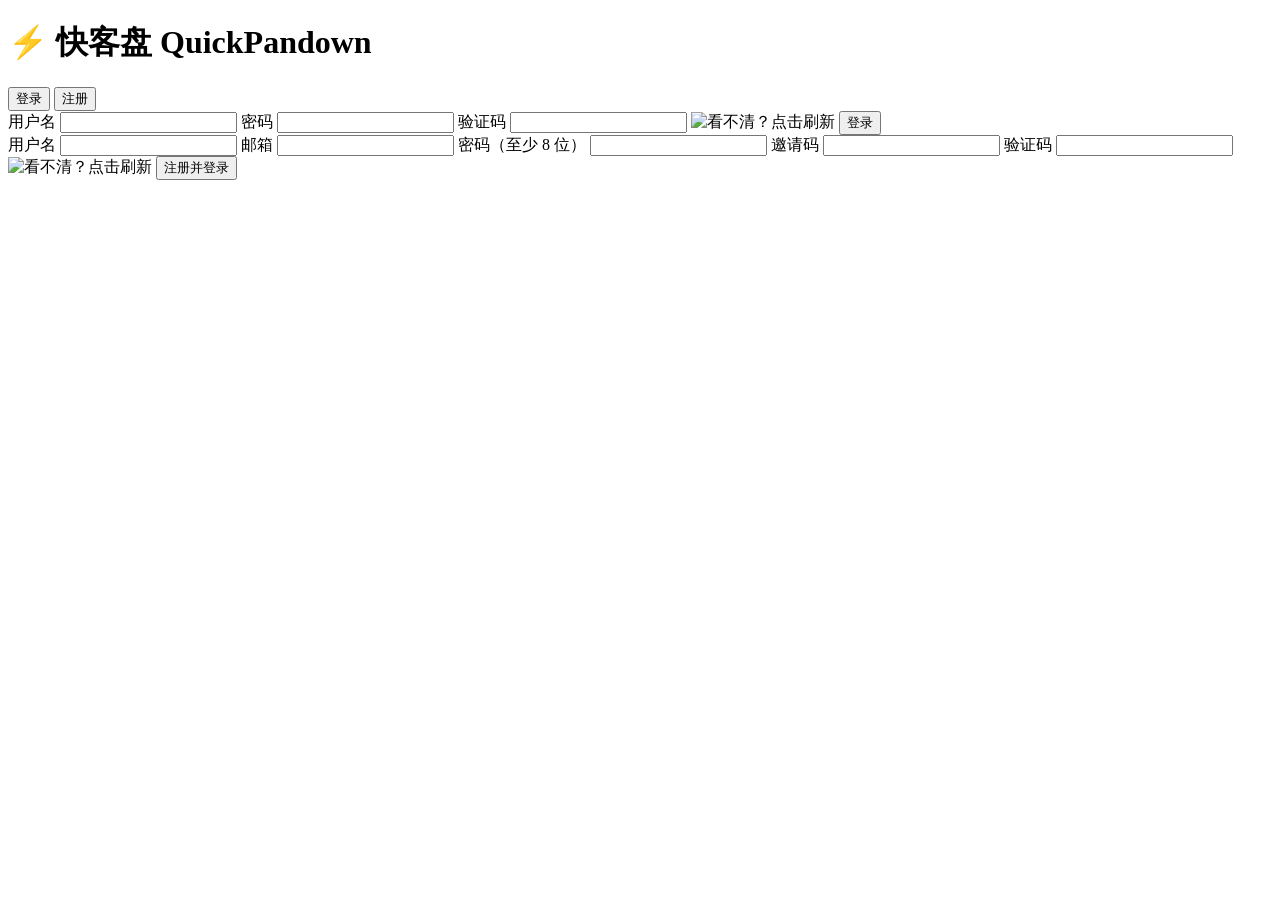
==== app/static/login.html @ c4acda96 "Initial commit" ====
<!DOCTYPE html>
<html lang="zh-CN">
<head>
  <meta charset="UTF-8">
  <meta name="viewport" content="width=device-width, initial-scale=1.0">
  <title>快客盘 QuickPandown — 登录</title>
  <link rel="icon" type="image/svg+xml" href="/favicon.svg">
  <link rel="stylesheet" href="/style.css">
</head>
<body class="login-body">
  <div class="login-card">
    <h1 class="login-title">⚡ 快客盘 QuickPandown</h1>

    <div class="tabs">
      <button id="tab-login" class="tab active">登录</button>
      <button id="tab-register" class="tab">注册</button>
    </div>

    <!-- 登录表单 -->
    <form id="login-form" class="login-form">
      <label>用户名
        <input id="login-username" autocomplete="username" required>
      </label>
      <label>密码
        <input id="login-password" type="password" autocomplete="current-password" required>
      </label>
      <label>验证码
        <span class="captcha-row">
          <input id="login-captcha-input" maxlength="4" autocomplete="off" required>
          <img id="login-captcha-img" class="captcha-img" title="看不清？点击刷新">
        </span>
      </label>
      <button type="submit" id="login-btn" class="primary">登录</button>
      <div id="login-message" class="hint"></div>
    </form>

    <!-- 注册表单 -->
    <form id="register-form" class="login-form hidden">
      <label>用户名
        <input id="reg-username" autocomplete="username" required>
      </label>
      <label>邮箱
        <input id="reg-email" type="email" autocomplete="email" required>
      </label>
      <label>密码（至少 8 位）
        <input id="reg-password" type="password" autocomplete="new-password" required>
      </label>
      <label>邀请码
        <input id="reg-invite" required>
      </label>
      <label>验证码
        <span class="captcha-row">
          <input id="reg-captcha-input" maxlength="4" autocomplete="off" required>
          <img id="reg-captcha-img" class="captcha-img" title="看不清？点击刷新">
        </span>
      </label>
      <button type="submit" id="register-btn" class="primary">注册并登录</button>
      <div id="register-message" class="hint"></div>
    </form>
  </div>
  <script src="/login.js"></script>
</body>
</html>
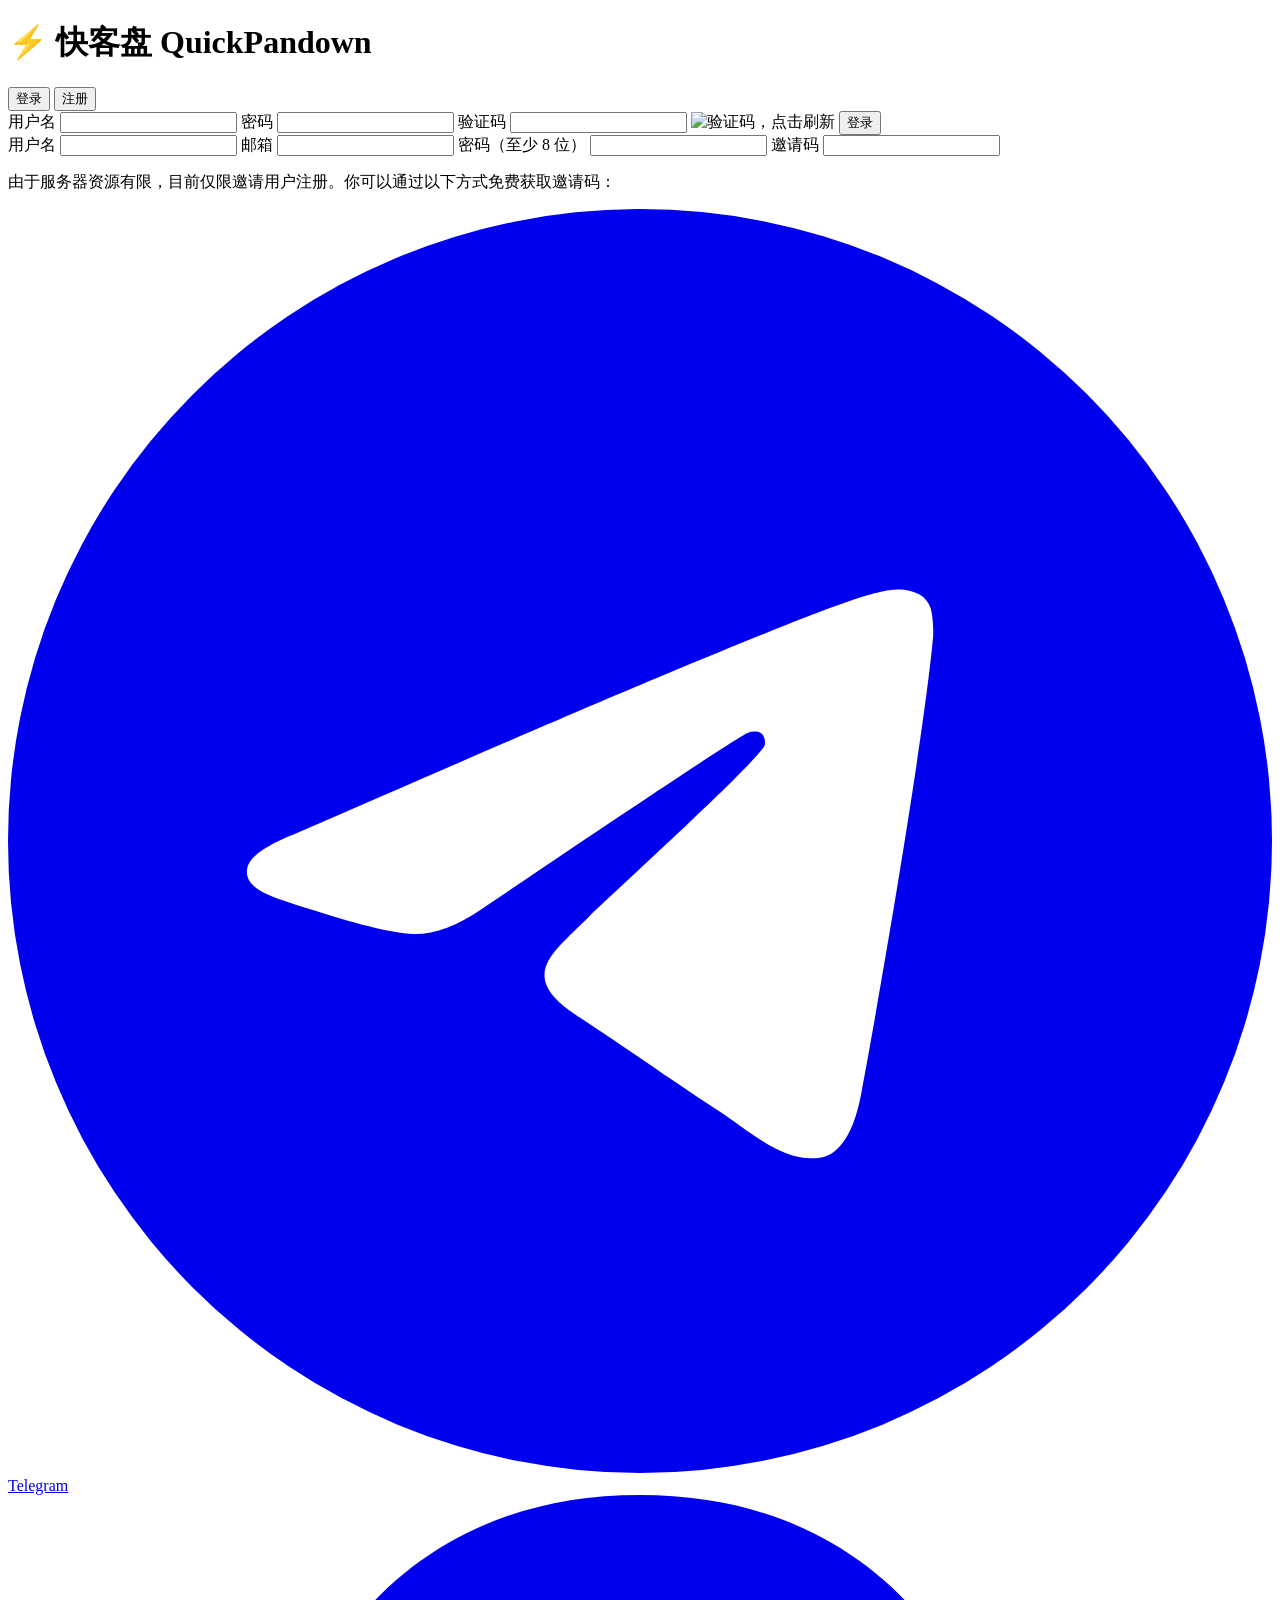
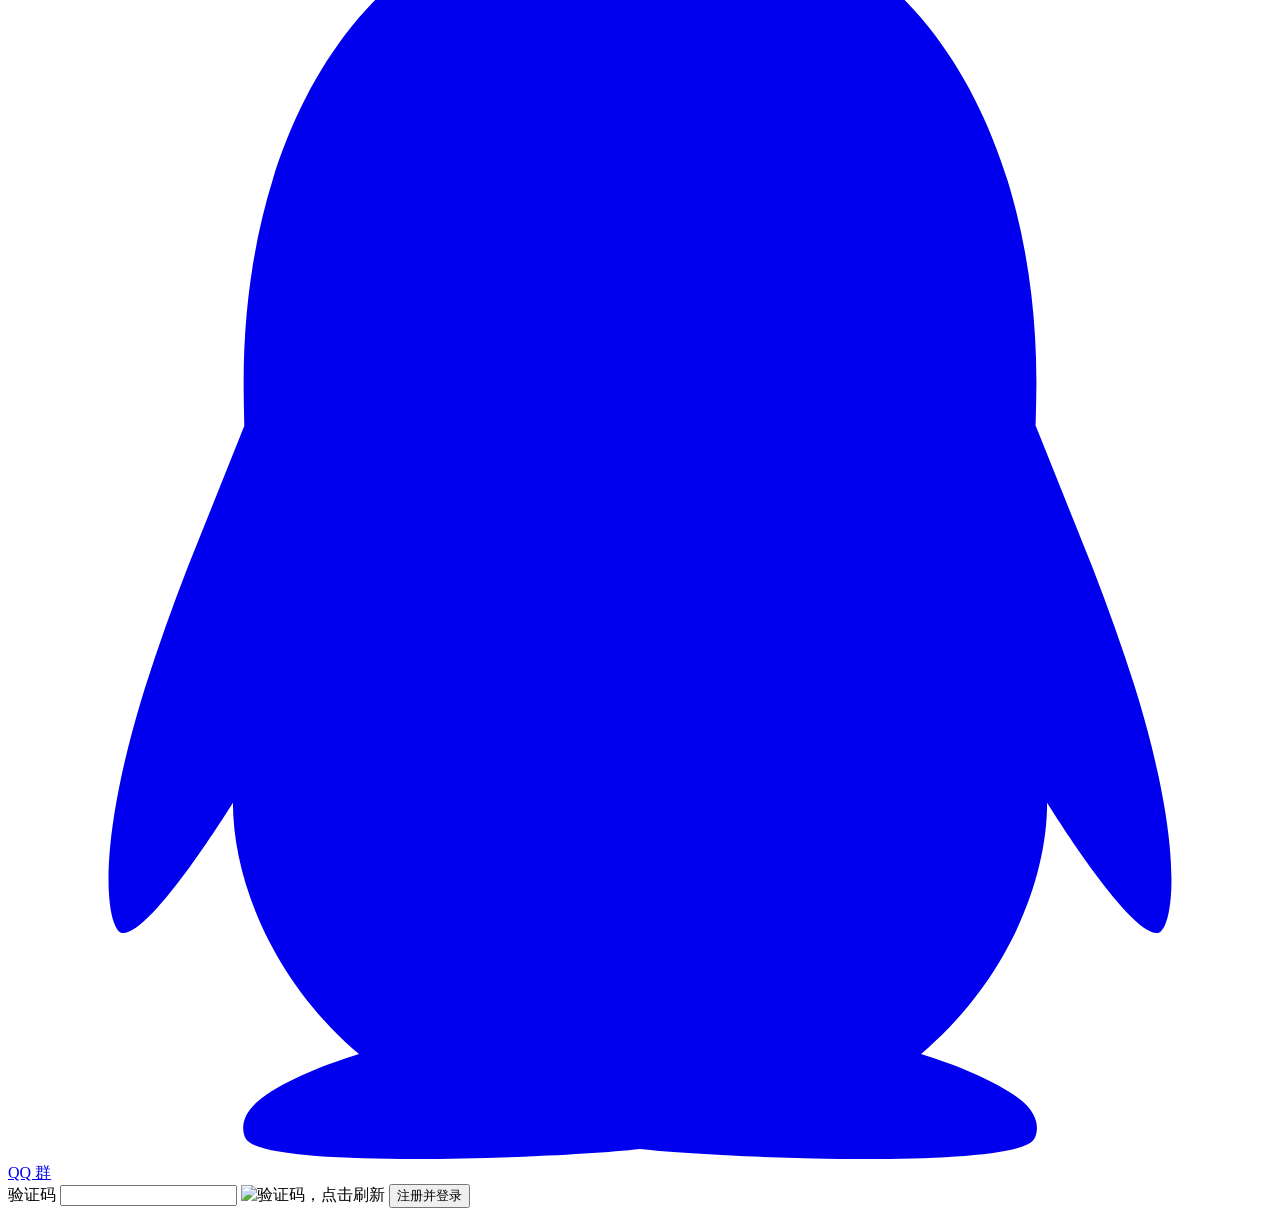
==== commit cec4466a: "增加流量监控功能" ====
--- a/app/static/login.html
+++ b/app/static/login.html
@@ -5,7 +5,7 @@
   <meta name="viewport" content="width=device-width, initial-scale=1.0">
   <title>快客盘 QuickPandown — 登录</title>
   <link rel="icon" type="image/svg+xml" href="/favicon.svg">
-  <link rel="stylesheet" href="/style.css">
+  <link rel="stylesheet" href="/style.css?v=20261101c">
 </head>
 <body class="login-body">
   <div class="login-card">
@@ -17,7 +17,7 @@
     </div>
 
     <!-- 登录表单 -->
-    <form id="login-form" class="login-form">
+    <form id="login-form" class="login-form" novalidate>
       <label>用户名
         <input id="login-username" autocomplete="username" required>
       </label>
@@ -27,7 +27,7 @@
       <label>验证码
         <span class="captcha-row">
           <input id="login-captcha-input" maxlength="4" autocomplete="off" required>
-          <img id="login-captcha-img" class="captcha-img" title="看不清？点击刷新">
+          <img id="login-captcha-img" class="captcha-img" alt="验证码，点击刷新" title="看不清？点击刷新">
         </span>
       </label>
       <button type="submit" id="login-btn" class="primary">登录</button>
@@ -35,7 +35,7 @@
     </form>
 
     <!-- 注册表单 -->
-    <form id="register-form" class="login-form hidden">
+    <form id="register-form" class="login-form hidden" novalidate>
       <label>用户名
         <input id="reg-username" autocomplete="username" required>
       </label>
@@ -45,19 +45,42 @@
       <label>密码（至少 8 位）
         <input id="reg-password" type="password" autocomplete="new-password" required>
       </label>
-      <label>邀请码
+      <label id="reg-invite-field">邀请码
         <input id="reg-invite" required>
       </label>
+      <div id="invite-help" class="invite-help">
+        <p class="invite-help-text">由于服务器资源有限，目前仅限邀请用户注册。你可以通过以下方式免费获取邀请码：</p>
+        <div class="invite-actions">
+          <a class="invite-action tg" href="https://t.me/playlab_group"
+             target="_blank" rel="noopener noreferrer" title="加入 Telegram 群免费获取邀请码">
+            <span class="invite-action-icon" aria-hidden="true">
+              <svg viewBox="0 0 24 24" focusable="false">
+                <path fill="currentColor" d="M11.944 0A12 12 0 0 0 0 12a12 12 0 0 0 12 12 12 12 0 0 0 12-12A12 12 0 0 0 12 0a12 12 0 0 0-.056 0zm4.962 7.224c.1-.002.321.023.465.14a.506.506 0 0 1 .171.325c.016.093.036.306.02.472-.18 1.898-.962 6.502-1.36 8.627-.168.9-.499 1.201-.82 1.23-.696.065-1.225-.46-1.9-.902-1.056-.693-1.653-1.124-2.678-1.8-1.185-.78-.417-1.21.258-1.91.177-.184 3.247-2.977 3.307-3.23.007-.032.014-.15-.056-.212s-.174-.041-.249-.024c-.106.024-1.793 1.14-5.061 3.345-.48.33-.913.49-1.302.48-.428-.008-1.252-.241-1.865-.44-.752-.245-1.349-.374-1.297-.789.027-.216.325-.437.893-.663 3.498-1.524 5.83-2.529 6.998-3.014 3.332-1.386 4.025-1.627 4.476-1.635z"/>
+              </svg>
+            </span>
+            <span class="invite-action-label">Telegram</span>
+          </a>
+          <a class="invite-action qq" href="https://qm.qq.com/q/YpmXsCME8i"
+             target="_blank" rel="noopener noreferrer" title="加入 QQ 群免费获取邀请码">
+            <span class="invite-action-icon" aria-hidden="true">
+              <svg viewBox="0 0 24 24" focusable="false">
+                <path fill="currentColor" d="M21.395 15.035a40 40 0 0 0-.803-2.264l-1.079-2.695c.001-.032.014-.562.014-.836C19.526 4.632 17.351 0 12 0S4.474 4.632 4.474 9.241c0 .274.013.804.014.836l-1.08 2.695a39 39 0 0 0-.802 2.264c-1.021 3.283-.69 4.643-.438 4.673.54.065 2.103-2.472 2.103-2.472 0 1.469.756 3.387 2.394 4.771-.612.188-1.363.479-1.845.835-.434.32-.379.646-.301.778.343.578 5.883.369 7.482.189 1.6.18 7.14.389 7.483-.189.078-.132.132-.458-.301-.778-.483-.356-1.233-.646-1.846-.836 1.637-1.384 2.393-3.302 2.393-4.771 0 0 1.563 2.537 2.103 2.472.251-.03.581-1.39-.438-4.673"/>
+              </svg>
+            </span>
+            <span class="invite-action-label">QQ 群</span>
+          </a>
+        </div>
+      </div>
       <label>验证码
         <span class="captcha-row">
           <input id="reg-captcha-input" maxlength="4" autocomplete="off" required>
-          <img id="reg-captcha-img" class="captcha-img" title="看不清？点击刷新">
+          <img id="reg-captcha-img" class="captcha-img" alt="验证码，点击刷新" title="看不清？点击刷新">
         </span>
       </label>
       <button type="submit" id="register-btn" class="primary">注册并登录</button>
       <div id="register-message" class="hint"></div>
     </form>
   </div>
-  <script src="/login.js"></script>
+  <script src="/login.js?v=20261101c"></script>
 </body>
 </html>
